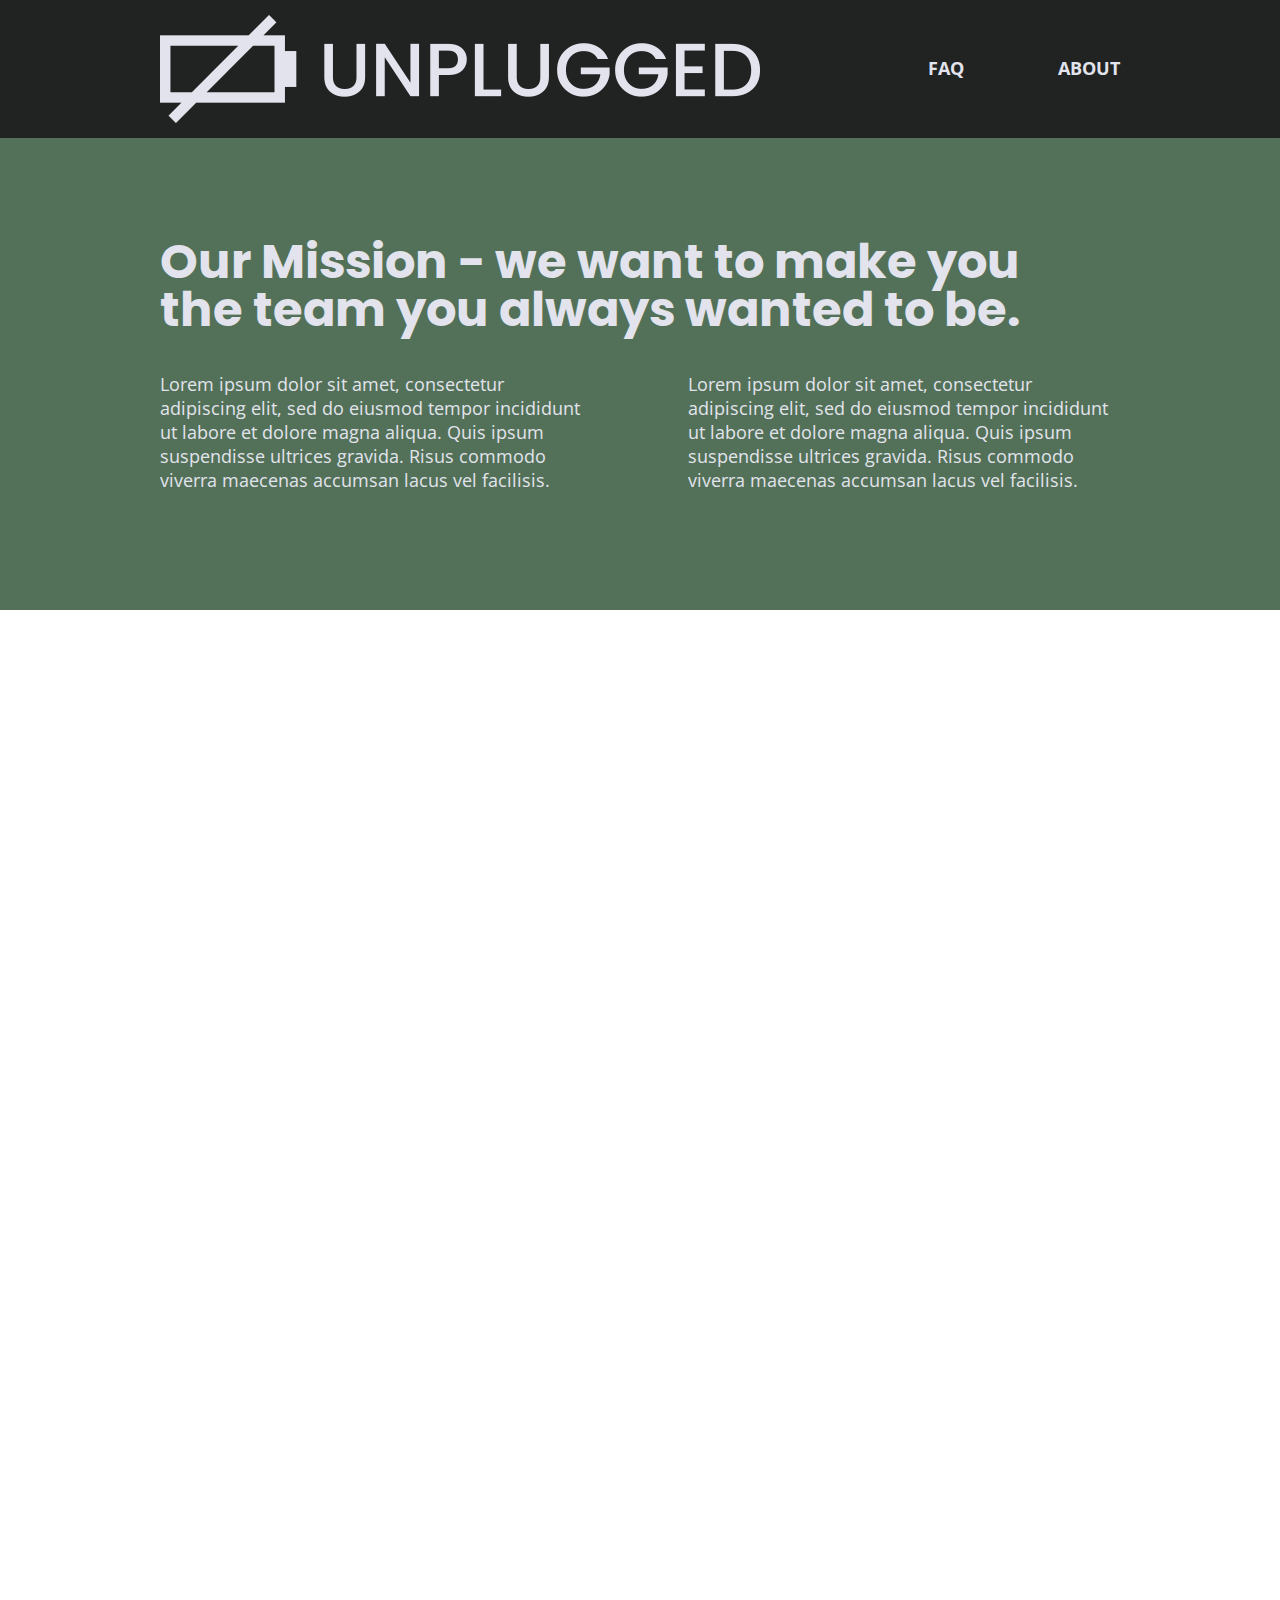
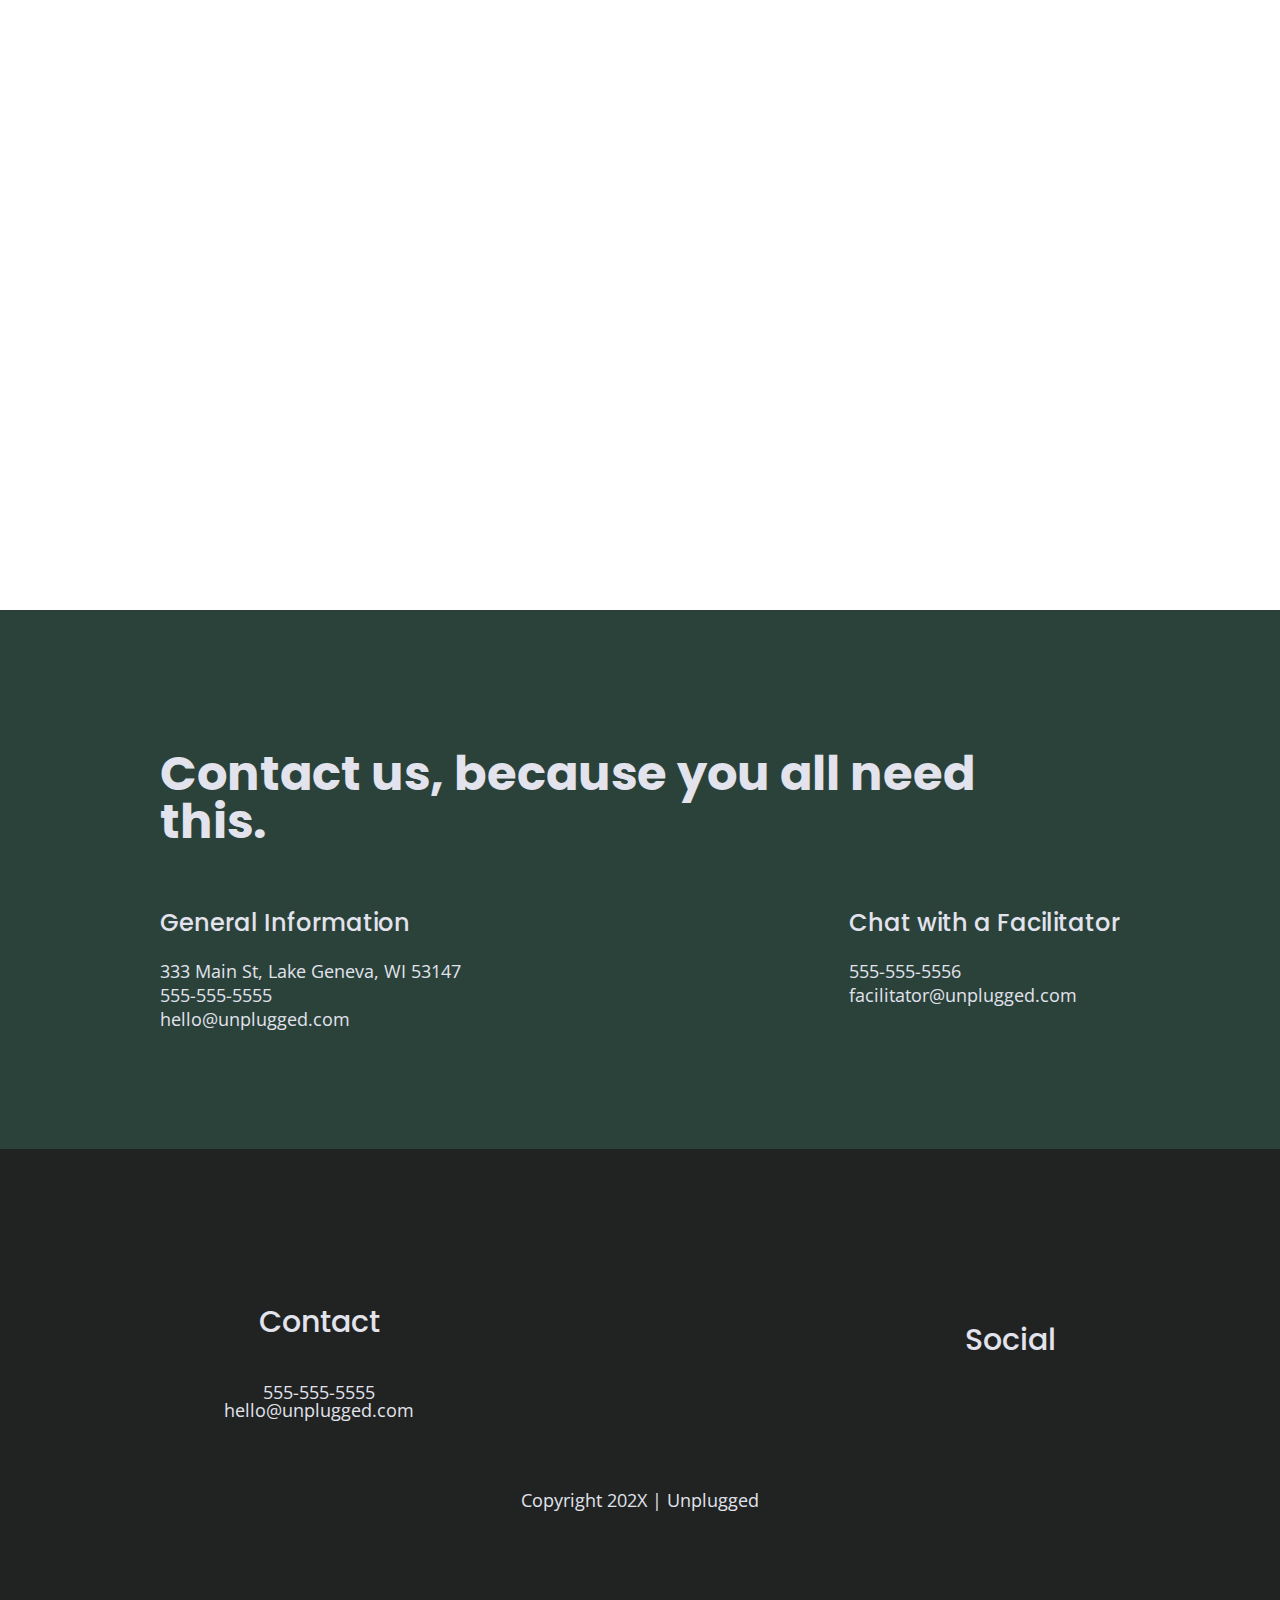
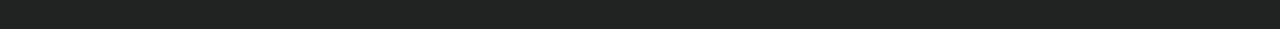
==== about/index.html @ 6dd74df3 "added iframe map to the About page" ====
<!doctype html>
<html class="no-js" lang="">

<head>
  <meta charset="utf-8">
  <title></title>
  <meta name="description" content="">
  <meta name="viewport" content="width=device-width, initial-scale=1">

  <meta property="og:title" content="">
  <meta property="og:type" content="">
  <meta property="og:url" content="">
  <meta property="og:image" content="">

  <link rel="manifest" href="../site.webmanifest">
  <link rel="apple-touch-icon" href="../icon.png">
  <!-- Place favicon.ico in the root directory -->

  <link rel="stylesheet" href="../css/normalize.css">
  <link rel="stylesheet" href="../css/main.css">
  <!-- Google Fonts -->
  <link href="https://fonts.googleapis.com/css?family=Open+Sans:400,700|Poppins:500,700" rel="stylesheet">


  <meta name="theme-color" content="#fafafa">
</head>

<body>
  <header>
    <div class="content-wrapper">
      <a href="#">
        <img src="../img/unpluggedlogo.png" alt="unplugged logo">
      </a>
      <div class="header-divider"></div>
      <nav>
        <ul>
          <li><a href="..faq/index.html">FAQ</a></li>
          <li><a href="index.html">About</a></li>
        </ul>
      </nav>

    </div>
  </header>

  <main>
    <section class="mission">
      <div class="content-wrapper">
        <h2>
          Our Mission - we want to make you the team you always wanted to be.
        </h2>
        <div class="mission-content">
          <p>Lorem ipsum dolor sit amet, consectetur adipiscing elit, sed do eiusmod tempor incididunt ut labore et
            dolore magna aliqua. Quis ipsum suspendisse ultrices gravida. Risus commodo viverra maecenas accumsan lacus
            vel facilisis.</p>
          <p>Lorem ipsum dolor sit amet, consectetur adipiscing elit, sed do eiusmod tempor incididunt ut labore et
            dolore magna aliqua. Quis ipsum suspendisse ultrices gravida. Risus commodo viverra maecenas accumsan lacus
            vel facilisis.</p>
        </div>
      </div> <!--  mission content wrapper ends  -->
    </section>

    <section class="map">
      <figure>
          <iframe
            src="https://www.google.com/maps/embed?pb=!1m18!1m12!1m3!1d3011.9842656858787!2d-75.22884952303282!3d40.98182537135436!2m3!1f0!2f0!3f0!3m2!1i1024!2i768!4f13.1!3m3!1m2!1s0x89c489eaecd1a0fb%3A0x64bff1895f90bd4f!2s1973%20W%20Main%20St%2C%20Stroudsburg%2C%20PA%2018360!5e0!3m2!1sen!2sus!4v1708105807673!5m2!1sen!2sus"
            width="600" height="450" style="border:0;" allowfullscreen="" loading="lazy"
            referrerpolicy="no-referrer-when-downgrade"></iframe>
      </figure>
    </section>

    <section class="contact-section">
      <div class="content-wrapper">
        <h2>Contact us, because you all need this.</h2>
        <div class="contact-content">
          <div class="general-content">
            <h4>General Information</h4>
            <address>
              <p>
                333 Main St, Lake Geneva, WI 53147<br>
                555-555-5555<br>
                hello@unplugged.com
              </p>
            </address>
          </div>
          <div class="facilitator-content">
            <h4>Chat with a Facilitator</h4>
            <address>
              <p>
                555-555-5556<br>
                facilitator@unplugged.com
              </p>
            </address>
          </div>
        </div>
      </div>
    </section>
  </main>

  <footer>
    <div class="content-wrapper">
      <div class="footer-content">
        <div class="contact">
          <h4>Contact</h4>
          <address>
            <p>555-555-5555<br>
              hello@unplugged.com</p>
          </address>
        </div>
        <div class="social">
          <h4>Social</h4>
          <div class="social-icons">
            <p>
              <a href="https://www.facebook.com/yoursite" target="_blank" rel="noopener"></a>
            </p>
            <!--other social links here-->
            <p>
              <a href="https://www.twitter.com/yoursite" target="_blank" rel="noopener"></a>
            </p>
            <p>
              <a href="https://www.instagram.com/yoursite" target="_blank" rel="noopener"></a>
            </p>
          </div>
        </div>
      </div> <!--footer content ends-->
      <div class="copyright">
        <p>Copyright 202X | Unplugged</p>
      </div>
    </div> <!--footer content-wrapper ends-->
  </footer>
  <!-- Add your site or application content here -->

  <script src="../js/vendor/modernizr-3.11.2.min.js"></script>
  <script src="../js/plugins.js"></script>
  <script src="../js/main.js"></script>

  <!-- Google Analytics: change UA-XXXXX-Y to be your site's ID. -->
  <script>
    window.ga = function () { ga.q.push(arguments) }; ga.q = []; ga.l = +new Date;
    ga('create', 'UA-XXXXX-Y', 'auto'); ga('set', 'anonymizeIp', true); ga('set', 'transport', 'beacon'); ga('send', 'pageview')
  </script>
  <script src="../https://www.google-analytics.com/analytics.js" async></script>
</body>

</html>
---- css/main.css ----
/*! HTML5 Boilerplate v8.0.0 | MIT License | https://html5boilerplate.com/ */

/* main.css 2.1.0 | MIT License | https://github.com/h5bp/main.css#readme */
/*
 * What follows is the result of much research on cross-browser styling.
 * Credit left inline and big thanks to Nicolas Gallagher, Jonathan Neal,
 * Kroc Camen, and the H5BP dev community and team.
 */

/* ==========================================================================
   Base styles: opinionated defaults
   ========================================================================== */

html {
  color: #222;
  font-size: 1em;
  line-height: 1.4;
}

/*
 * Remove text-shadow in selection highlight:
 * https://twitter.com/miketaylr/status/12228805301
 *
 * Vendor-prefixed and regular ::selection selectors cannot be combined:
 * https://stackoverflow.com/a/16982510/7133471
 *
 * Customize the background color to match your design.
 */

::-moz-selection {
  background: #b3d4fc;
  text-shadow: none;
}

::selection {
  background: #b3d4fc;
  text-shadow: none;
}

/*
 * A better looking default horizontal rule
 */

hr {
  display: block;
  height: 1px;
  border: 0;
  border-top: 1px solid #ccc;
  margin: 1em 0;
  padding: 0;
}

/*
 * Remove the gap between audio, canvas, iframes,
 * images, videos and the bottom of their containers:
 * https://github.com/h5bp/html5-boilerplate/issues/440
 */

audio,
canvas,
iframe,
img,
svg,
video {
  vertical-align: middle;
}

/*
 * Remove default fieldset styles.
 */

fieldset {
  border: 0;
  margin: 0;
  padding: 0;
}

/*
 * Allow only vertical resizing of textareas.
 */

textarea {
  resize: vertical;
}

/* ==========================================================================
   Author's custom styles
   ========================================================================== */

/*----------------Base Header - Footer Styles ----------------*/

/* General Styles */

html {
  font-size: 1rem;
}

body {
  font-family: 'Open Sans', sans-serif;
  font-size: 1em;
  text-align: left;
  color: #e2e3ed;
}

ul,
ol {
  list-style-type: none;
  margin: 0;
  padding: 0;
}

a {
  color: #e2e3ed;
  text-decoration: none;
}

h2 {
  font-family: 'Poppins', sans-serif;
  font-size: 1.875em;
}

h3,
h4 {
  font-family: 'Poppins', sans-serif;
  font-size: 1.125em;
  font-weight: 500;
  margin: 20px 0;
}

p {
  font-size: 0.875em;
  line-height: 1.125em;
}

img {
  width: 100%;
}

figure {
  margin: 0;
}

address {
  font-style: normal;
}

.content-wrapper {
  width: 90%;
  padding: 50px 0;
}

/* Header styles*/

header {
  display: flex;
  justify-content: center;
  padding: 15px 0;
  background-color: #202322;
}

header .content-wrapper {
  display: flex;
  justify-content: center;
  align-items: center;
  flex-flow: row wrap;
  margin: 0;
  padding: 0;
}

header figure{
  width: 60%;
}

.header-divider {
  width: 100%;
  height: 1px;
  margin: 10px 0 20px 0;
  background-color: #3a3a3a;
}

header nav {
  width: 60%;
  font-size: 1.125em;
  font-weight: bold;
  text-transform: uppercase;
}

header nav ul {
  display: flex;
  justify-content: space-around;
  width: 100%;
}

footer {
  display: flex;
  flex-direction: column;
  align-items: center;
  text-align: center;
  background-color: #202322;
}

footer .content-wrapper {
  width: 55%;
}

.footer-content {
  padding: 50px 0;
}

footer p {
  margin: 0;
}

footer .contact {
  margin-bottom: 50px;
}

/*
footer .contact h4 {
  padding: 20px 0;
}
*/
footer .social {
  padding: 20px 0;
}

footer .social-icons {
  display: flex;
  justify-content: space-around;
  align-items: center;
  background-color: #527158;
  /*  padding-bottom: 50px;*/
}

footer .social-icons p {
  display: flex;
  justify-content: center;
  align-items: center;
  font-size: 1.3125em
}

footer .copyright {
  margin: 20px 0;
}

/*------------ Mobile Styles - Homepage ----------*/

/* Hero Area */

.hero-area {
  display: flex;
  justify-content: center;
  background: url('../img/unplugged-retreat.jpg') center no-repeat #333;
  background-size: cover;
}

.hero-area h1 {
  font-size: 2.25em;
  line-height: 43px;
  font-weight: 500;
}

/* Aside*/

aside {
  display: flex;
  justify-content: center;
  background-color: #527158;
}

aside .form {
  margin-top: 30px;
}

input[type=text] {
  box-sizing: border-box;
  width: 100%;
  color: #2a423a;
  font-style: italic;
  padding: 1em;
  font-size: 1.125em;
  font-weight: 500;
}

input[type=button] {
  width: 100%;
  padding: 20px 0;
  margin-top: 20px;
  background-color: #2a423a;
  font-family: 'Poppins', Helvetica, Arial, sans-serif;
  font-weight: 500;
  font-size: 1.125em;
  color: #e2e3ed;
  border: none;
  text-align: center;
  text-transform: uppercase;
}

/*
.form-description p {
  padding-bottom: 30px;
}
*/
/* Features */

.features {
  display: flex;
  justify-content: center;
  background: url('../img/unplugged-retreat-features.jpg') center no-repeat #333;
  background-size: cover;
}

.features h2 {
  margin-bottom: 60px;
}

.features .features-items {
  display: flex;
  justify-content: center;
  align-items: flex-start;
  flex-flow: row wrap;
}

.features p {
  margin: 0;
}

.features article {
  width: 63%;
  margin: 30px 0;
}

.features article .fontawesome-icon {
  /*padding-bottom: 40px;*/
  font-size: 3.75em;
}

/* Reviews */

.reviews {
  display: flex;
  justify-content: center;
  background-color: #2a423a;
}

.reviews h2 {
  margin-bottom: 40px;
  line-height: 30px;
  width: 78%;
}

.reviews h3 {
  width: 55%;
  padding: 20px 0;
}

/*-------------------About Page ---------------------------------------------*/
.mission {
  display: flex;
  justify-content: center;
  background-color: #527158;
}

.contact-section {
  display: flex;
  justify-content: center;
  background-color: #2a423a;
}

.contact-content {
  margin: 0;
}


/*-----------FAQ Page -----------------------------------------*/
.faq {
  display: flex;
  justify-content: center;
  background-color: #527158;
}

.faq .content-wrapper {
  display: flex;
  justify-content: center;
  align-items: flex-start;
  flex-flow: row wrap;
  padding: 50px 0 0 0;
}

.faq h2 {
  margin-bottom: 40px;
  line-height: 30px;
}

.faq-content {
  margin-bottom: 50px;
}

.faq-content h4 {
  line-height: 24px;
}


/* ==========================================================================
   Helper classes
   ========================================================================== */

/*
 * Hide visually and from screen readers
 */

.hidden,
[hidden] {
  display: none !important;
}

/*
 * Hide only visually, but have it available for screen readers:
 * https://snook.ca/archives/html_and_css/hiding-content-for-accessibility
 *
 * 1. For long content, line feeds are not interpreted as spaces and small width
 *    causes content to wrap 1 word per line:
 *    https://medium.com/@jessebeach/beware-smushed-off-screen-accessible-text-5952a4c2cbfe
 */

.sr-only {
  border: 0;
  clip: rect(0, 0, 0, 0);
  height: 1px;
  margin: -1px;
  overflow: hidden;
  padding: 0;
  position: absolute;
  white-space: nowrap;
  width: 1px;
  /* 1 */
}

/*
 * Extends the .sr-only class to allow the element
 * to be focusable when navigated to via the keyboard:
 * https://www.drupal.org/node/897638
 */

.sr-only.focusable:active,
.sr-only.focusable:focus {
  clip: auto;
  height: auto;
  margin: 0;
  overflow: visible;
  position: static;
  white-space: inherit;
  width: auto;
}

/*
 * Hide visually and from screen readers, but maintain layout
 */

.invisible {
  visibility: hidden;
}

/*
 * Clearfix: contain floats
 *
 * For modern browsers
 * 1. The space content is one way to avoid an Opera bug when the
 *    `contenteditable` attribute is included anywhere else in the document.
 *    Otherwise it causes space to appear at the top and bottom of elements
 *    that receive the `clearfix` class.
 * 2. The use of `table` rather than `block` is only necessary if using
 *    `:before` to contain the top-margins of child elements.
 */

.clearfix::before,
.clearfix::after {
  content: " ";
  display: table;
}

.clearfix::after {
  clear: both;
}

/* ==========================================================================
   EXAMPLE Media Queries for Responsive Design.
   These examples override the primary ('mobile first') styles.
   Modify as content requires.
   ========================================================================== */

@media only screen and (min-width: 768px) {
  /* Tablets style here */

  .content-wrapper {
    max-width: 640px;
    padding: 100px 0;
  }

  h2 {
    font-size: 2.25em;
    line-height: 48px;
  }

  h3 {
    font-size: 1.5em;
    line-height: 30px;
  }

  /* Header*/

  header {
    padding: 33px;
  }

  header .content-wrapper {
    width: 100%;
    justify-content: space-between;
  }

  .header-divider {
    display: none;
  }

  header figure {
    width: 30%;
  }

  header nav {
    width: 20%;
  }

  header nav ul {
    justify-content: space-between;

  }

  /* Hero-area */

  .hero-area {
    min-height: 600px;
  }
  .hero-area h1 {
    /*width: 82%;*/
    font-size: 3em;
    line-height: 48px;
  }

  /* Aside*/

  aside .content-wrapper {
    display: flex;
    justify-content: space-between;
    align-items: flex-start;
    padding: 50px 0;
  }

  aside .content-wrapper .form-description {
    width: 40%;
    margin: 0;
  }

  aside .content-wrapper .form {
    width: 40%;
    margin: 0;
  }

  /* Features */
.features h2 {
  padding-bottom: 20px;
}
  .features article {
    display: flex;
    align-items: center;
    flex-flow: column wrap;
    flex-basis: 50%;
  }

  .features .features-item-description {
    width: 50%;
  }

  /* Reviews */
 
  .reviews article {
    display: flex;
    justify-content: space-between;
  }

  .reviews h2 {
    width: 85%;
  }

  .reviews article div,
  .reviews article figure {
    width: 49%;
  }

  .reviews h3 {
    width: 75%;
    margin: 0;
  }
  /* Footer */

  footer .content-wrapper {
    width: 65%;
  }

  footer .footer-content {
    display: flex;
    justify-content: space-between;
    align-items: center;
flex-direction: row;
  }

  footer .contact {
    margin-bottom: 0;
  }

  footer h4 {
    margin: 0 0 40px 0;
    font-size: 1.5em;
  }

  footer p {
    line-height: 18px;
  }

  footer .copyright {
    width: 100%;
  }

  /*==============FAQ page ===========*/

  .faq .content-wrapper {
    justify-content: space-between;
  }

  .faq-content {
    flex-basis: 45%;
  }

  .faq h2 {
    width: 100%;
  }

  .faq h4,
  .faq p {
    font-size: 0.875em;
    line-height: 15.75px;
  }

  /*============About Page===========*/

  .mission h2 {
    margin: 0;
  }

  .mission-content {
    display: flex;
    justify-content: space-between;
    align-items: flex-start;
    padding-top: 20px;
  }

  .mission-content p {
    width: 45%;
  }

  .map {
    position: relative;
    padding-bottom: 125%;
    height: 0;
    overflow: hidden;
    width: 100%;
  }

  .map iframe {
    position: absolute;
    top: 0;
    left: 0;
    width: 100%;
    height: 100%;
  }
  .contact-section .content-wrapper h2 {
    width: 80%;
  }

  .contact-content {
    display: flex;
    justify-content: space-between;
    align-items: flex-start;
  }

  .contact-content h4 {
    font-size: 1.5em;
  }

  /*
  .general-content {
    width: 40%;
  }

  .facilitator-content {
    width: 40%;
  }

*/



}

@media only screen and (min-width: 1200px) {

  /* Desktop styles */
  .content-wrapper {
    max-width: 960px;
  }

  h2 {
    font-size: 2.25em;
  }

  h3,
  h4 {
    font-size: 1.875em;
  }

  p {
    font-size: 1.125em;
    line-height: 24px;
  }

  /* Header*/
  header {
    padding: 15px;
  }

  /*Hero-area*/
  .hero-area h1 {
    width: 80%;
    font-size: 3.75em;
  }

  /*Aside*/
  aside .content-wrapper {
    justify-content: space-around;
  }

  aside .content-wrapper .form,
  aside .content-wrapper.form-description {
    width: 30%;
  }

  /*Features*/

  .features h2 {
    width: 90%;
  }

  .features article {
    flex-basis: 33%;
  }

  /* Reviews */

  .reviews article div {
    width: 42%;
  }

  .reviews h2 {
    margin-bottom: 50px;
  }

  footer h4 {
    font-size: 1.875em;
  }

  /* =========== About Page ===========*/
  .mission h2,
  .contact-section .content-wrapper h2 {
    width: 95%;
    font-size: 3em;
  }

  .contact-content {
    font-size: 1.875;
  }


  /* =========== FAQ Page ===========*/
  .faq h2 {
    width: 100%;
    font-size: 3em;
  }

  .faq h4,
  .faq p {
    font-size: 1.125em;
    line-height: 18px;
  }
}

/* ==========================================================================
   Print styles.
   Inlined to avoid the additional HTTP request:
   https://www.phpied.com/delay-loading-your-print-css/
   ========================================================================== */

@media print {

  *,
  *::before,
  *::after {
    background: #fff !important;
    color: #000 !important;
    /* Black prints faster */
    box-shadow: none !important;
    text-shadow: none !important;
  }

  a,
  a:visited {
    text-decoration: underline;
  }

  a[href]::after {
    content: " (" attr(href) ")";
  }

  abbr[title]::after {
    content: " (" attr(title) ")";
  }

  /*
   * Don't show links that are fragment identifiers,
   * or use the `javascript:` pseudo protocol
   */
  a[href^="#"]::after,
  a[href^="javascript:"]::after {
    content: "";
  }

  pre {
    white-space: pre-wrap !important;
  }

  pre,
  blockquote {
    border: 1px solid #999;
    page-break-inside: avoid;
  }

  /*
   * Printing Tables:
   * https://web.archive.org/web/20180815150934/http://css-discuss.incutio.com/wiki/Printing_Tables
   */
  thead {
    display: table-header-group;
  }

  tr,
  img {
    page-break-inside: avoid;
  }

  p,
  h2,
  h3 {
    orphans: 3;
    widows: 3;
  }

  h2,
  h3 {
    page-break-after: avoid;
  }
}
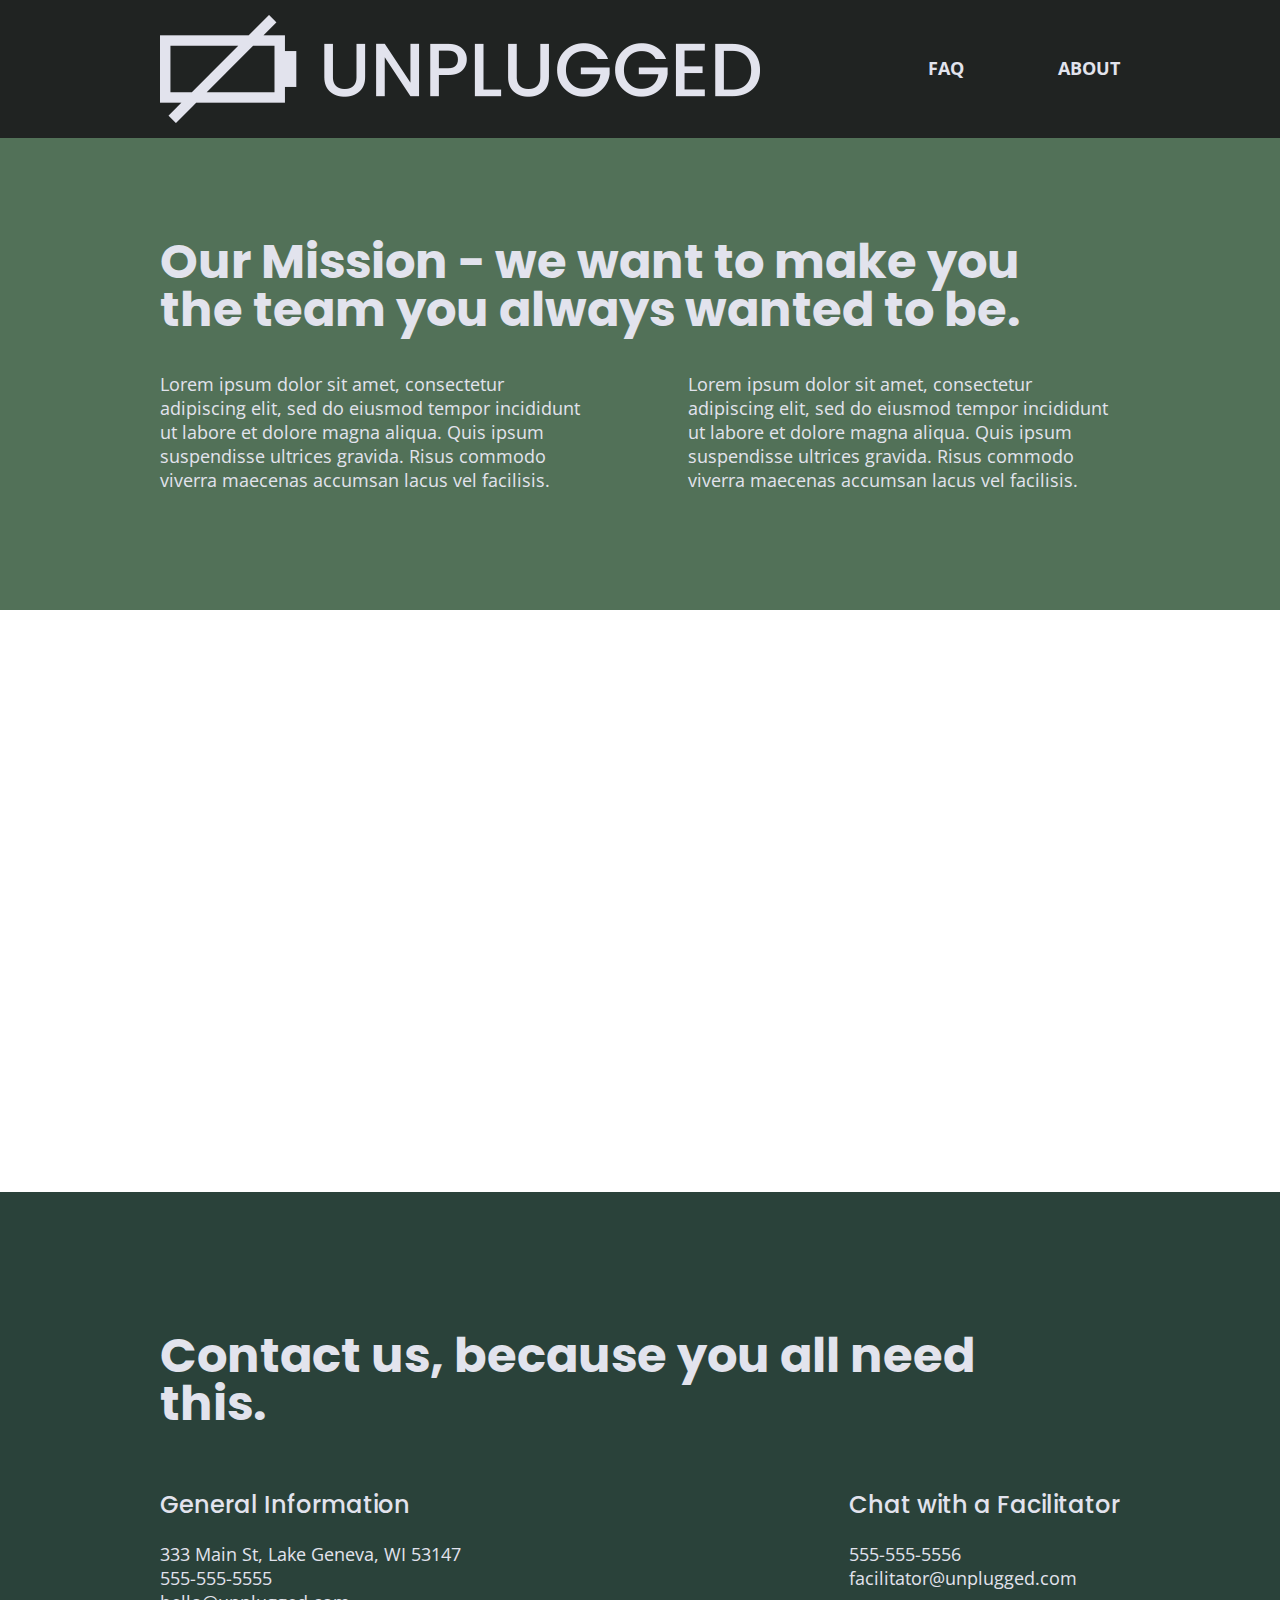
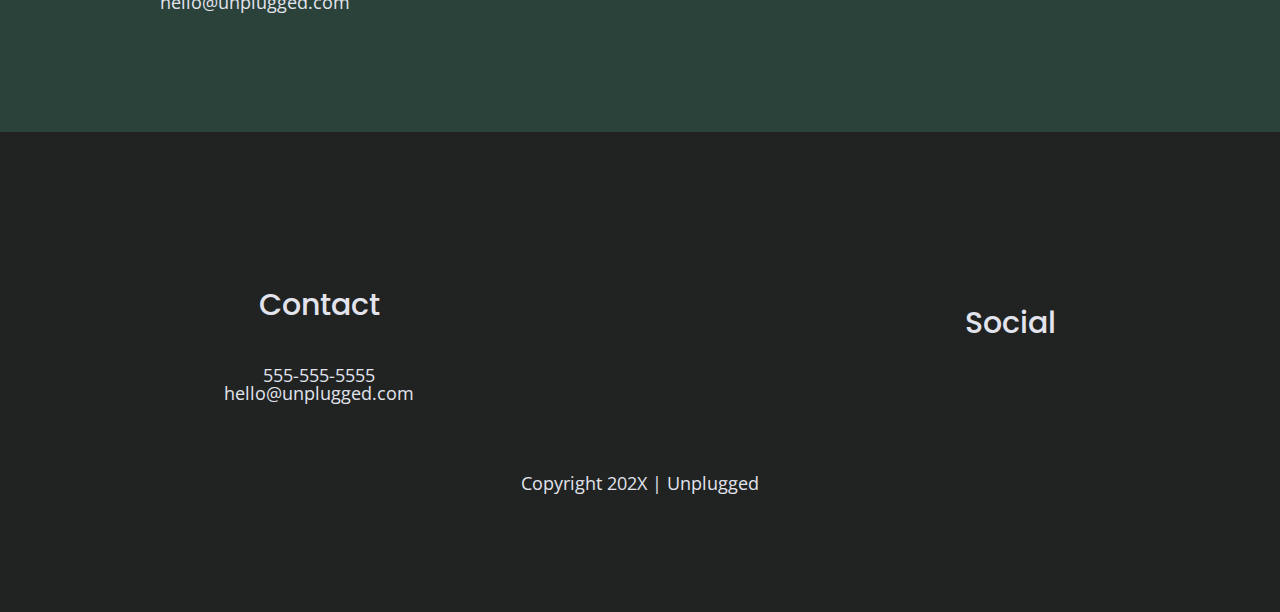
==== commit 0360f4f0: "responsified the map on the about page" ====
--- a/about/index.html
+++ b/about/index.html
@@ -61,10 +61,10 @@
 
     <section class="map">
       <figure>
-          <iframe
-            src="https://www.google.com/maps/embed?pb=!1m18!1m12!1m3!1d3011.9842656858787!2d-75.22884952303282!3d40.98182537135436!2m3!1f0!2f0!3f0!3m2!1i1024!2i768!4f13.1!3m3!1m2!1s0x89c489eaecd1a0fb%3A0x64bff1895f90bd4f!2s1973%20W%20Main%20St%2C%20Stroudsburg%2C%20PA%2018360!5e0!3m2!1sen!2sus!4v1708105807673!5m2!1sen!2sus"
-            width="600" height="450" style="border:0;" allowfullscreen="" loading="lazy"
-            referrerpolicy="no-referrer-when-downgrade"></iframe>
+        <iframe
+          src="https://www.google.com/maps/embed?pb=!1m18!1m12!1m3!1d3011.9842656858787!2d-75.22884952303282!3d40.98182537135436!2m3!1f0!2f0!3f0!3m2!1i1024!2i768!4f13.1!3m3!1m2!1s0x89c489eaecd1a0fb%3A0x64bff1895f90bd4f!2s1973%20W%20Main%20St%2C%20Stroudsburg%2C%20PA%2018360!5e0!3m2!1sen!2sus!4v1708105807673!5m2!1sen!2sus"
+          width="600" height="450" style="border:0;" allowfullscreen="" loading="lazy"
+          referrerpolicy="no-referrer-when-downgrade"></iframe>
       </figure>
     </section>
 
--- a/css/main.css
+++ b/css/main.css
@@ -167,7 +167,7 @@
   padding: 0;
 }
 
-header figure{
+header figure {
   width: 60%;
 }
 
@@ -361,6 +361,22 @@
   background-color: #527158;
 }
 
+.map figure {
+  position: relative;
+  padding-bottom: 125%;
+  height: 0;
+  overflow: hidden;
+  width: 100%;
+}
+
+.map iframe {
+  position: absolute;
+  top: 0;
+  left: 0;
+  width: 100%;
+  height: 100%;
+}
+
 .contact-section {
   display: flex;
   justify-content: center;
@@ -540,6 +556,7 @@
   .hero-area {
     min-height: 600px;
   }
+
   .hero-area h1 {
     /*width: 82%;*/
     font-size: 3em;
@@ -566,9 +583,10 @@
   }
 
   /* Features */
-.features h2 {
-  padding-bottom: 20px;
-}
+  .features h2 {
+    padding-bottom: 20px;
+  }
+
   .features article {
     display: flex;
     align-items: center;
@@ -581,7 +599,7 @@
   }
 
   /* Reviews */
- 
+
   .reviews article {
     display: flex;
     justify-content: space-between;
@@ -600,6 +618,7 @@
     width: 75%;
     margin: 0;
   }
+
   /* Footer */
 
   footer .content-wrapper {
@@ -610,7 +629,7 @@
     display: flex;
     justify-content: space-between;
     align-items: center;
-flex-direction: row;
+    flex-direction: row;
   }
 
   footer .contact {
@@ -667,36 +686,25 @@
     width: 45%;
   }
 
-  .map {
-    position: relative;
-    padding-bottom: 125%;
-    height: 0;
-    overflow: hidden;
-    width: 100%;
-  }
-
-  .map iframe {
-    position: absolute;
-    top: 0;
-    left: 0;
-    width: 100%;
-    height: 100%;
-  }
-  .contact-section .content-wrapper h2 {
-    width: 80%;
-  }
-
-  .contact-content {
-    display: flex;
-    justify-content: space-between;
-    align-items: flex-start;
-  }
-
-  .contact-content h4 {
-    font-size: 1.5em;
-  }
-
-  /*
+  .map figure {
+    padding-bottom: 45.5%;
+  }
+
+.contact-section .content-wrapper h2 {
+  width: 80%;
+}
+
+.contact-content {
+  display: flex;
+  justify-content: space-between;
+  align-items: flex-start;
+}
+
+.contact-content h4 {
+  font-size: 1.5em;
+}
+
+/*
   .general-content {
     width: 40%;
   }
@@ -706,9 +714,6 @@
   }
 
 */
-
-
-
 }
 
 @media only screen and (min-width: 1200px) {
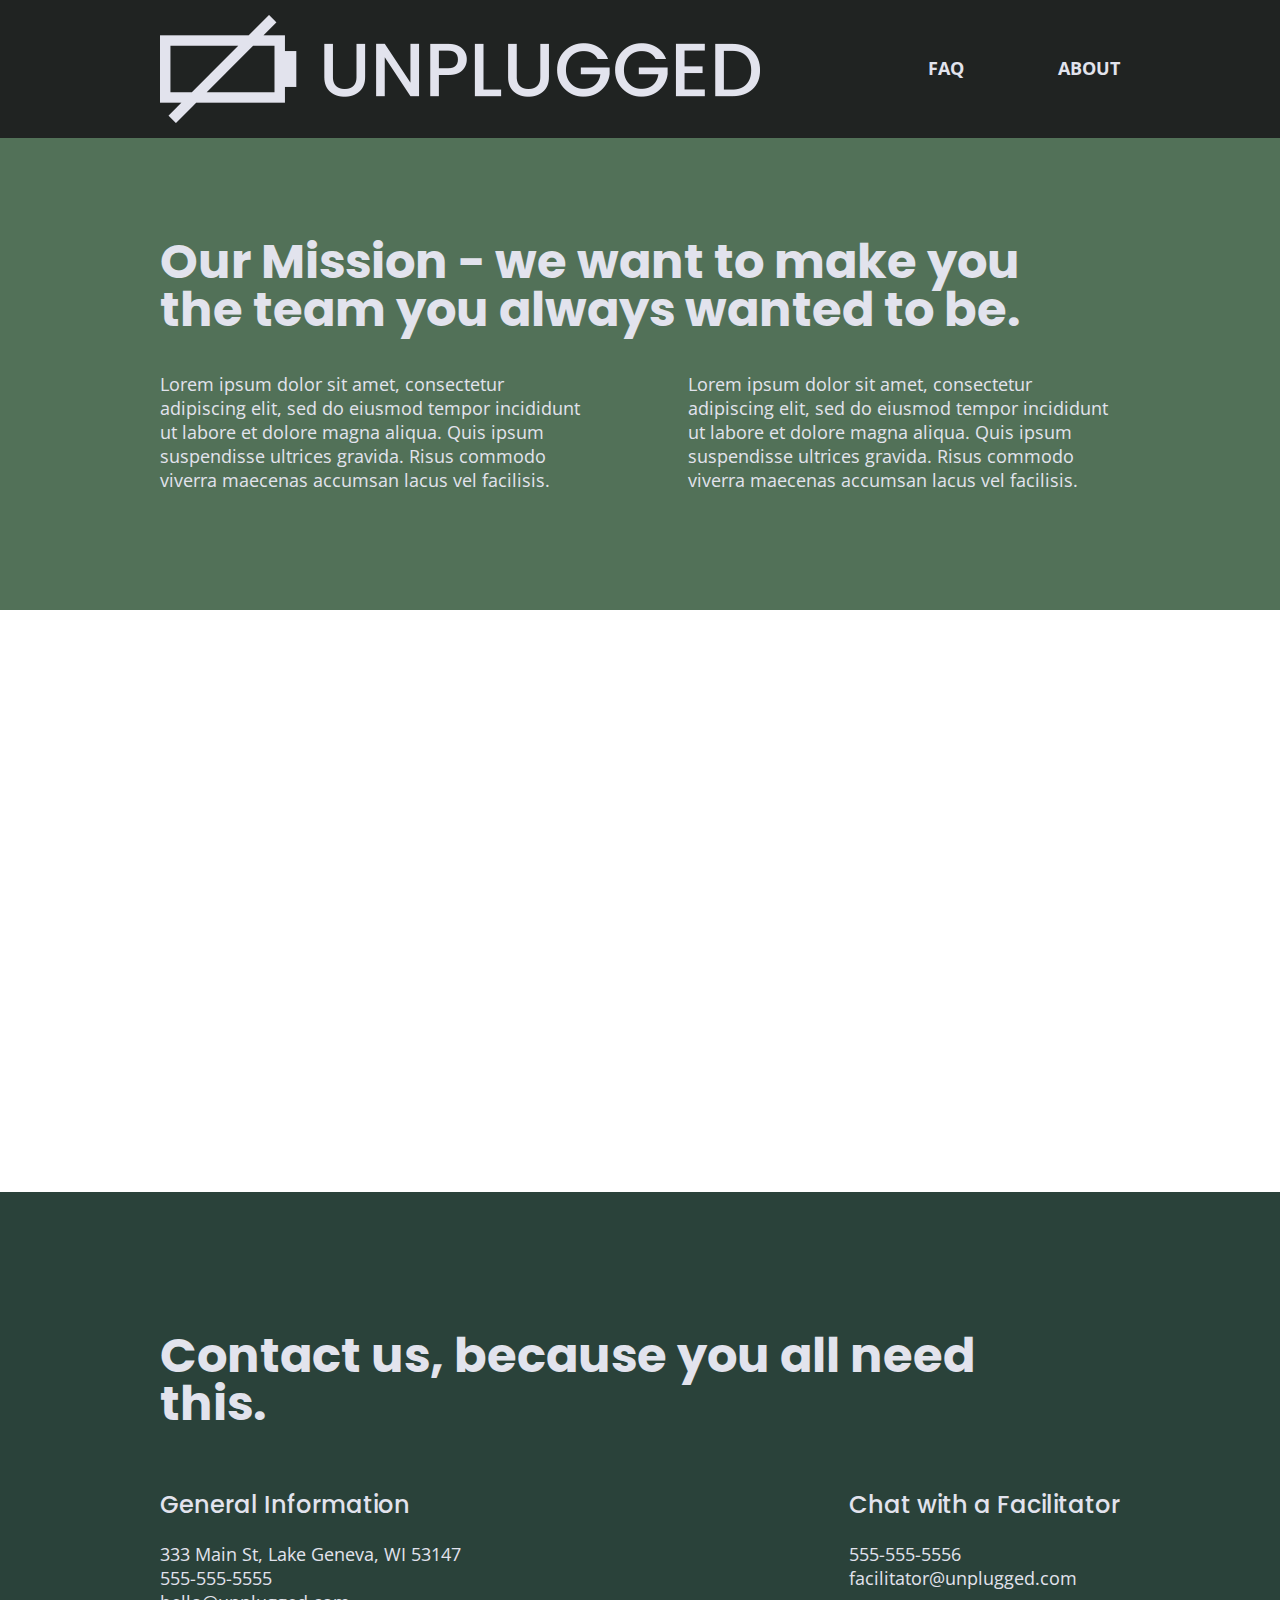
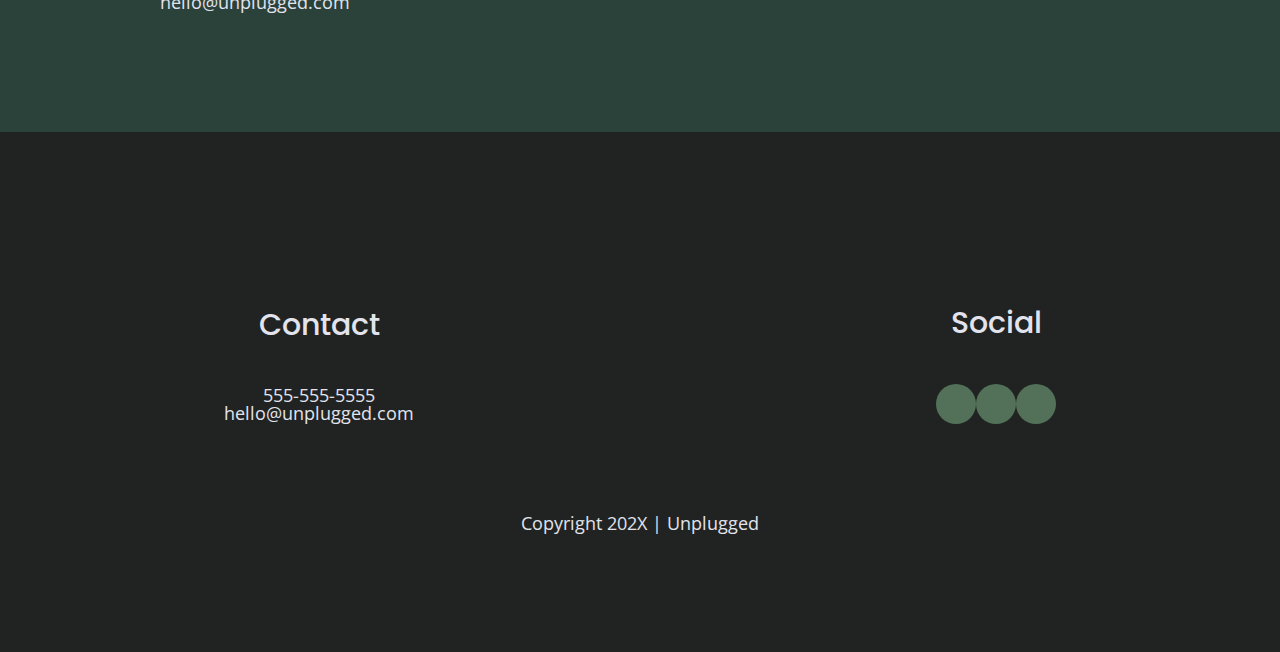
==== commit af40815d: "adding icons" ====
--- a/about/index.html
+++ b/about/index.html
@@ -18,10 +18,13 @@
 
   <link rel="stylesheet" href="../css/normalize.css">
   <link rel="stylesheet" href="../css/main.css">
-  <!-- Google Fonts -->
+
+  <!-- FontAwesome CDN version 5.5 -->
+  <link rel="stylesheet" href="https://use.fontawesome.com/releases/v5.5.0/css/all.css"
+    integrity="sha384-B4dIYHKNBt8Bc12p+WXckhzcICo0wtJAoU8YZTY5qE0Id1GSseTk6S+L3BlXeVIU" crossorigin="anonymous">
   <link href="https://fonts.googleapis.com/css?family=Open+Sans:400,700|Poppins:500,700" rel="stylesheet">
 
-
+  <!-- Google Fonts -->
   <meta name="theme-color" content="#fafafa">
 </head>
 
@@ -110,14 +113,17 @@
           <h4>Social</h4>
           <div class="social-icons">
             <p>
-              <a href="https://www.facebook.com/yoursite" target="_blank" rel="noopener"></a>
+              <a href="https://www.facebook.com/yoursite" target="_blank" rel="noopener">
+                <i class="fab fa-facebook-f"></i></a>
             </p>
             <!--other social links here-->
             <p>
-              <a href="https://www.twitter.com/yoursite" target="_blank" rel="noopener"></a>
+              <a href="https://www.twitter.com/yoursite" target="_blank" rel="noopener">
+                <i class="fab fa-twitter"></i></a>
             </p>
             <p>
-              <a href="https://www.instagram.com/yoursite" target="_blank" rel="noopener"></a>
+              <a href="https://www.instagram.com/yoursite" target="_blank" rel="noopener">
+                <i class="fab fa-instagram"></i></a>
             </p>
           </div>
         </div>
--- a/css/main.css
+++ b/css/main.css
@@ -215,11 +215,6 @@
   margin-bottom: 50px;
 }
 
-/*
-footer .contact h4 {
-  padding: 20px 0;
-}
-*/
 footer .social {
   padding: 20px 0;
 }
@@ -228,16 +223,23 @@
   display: flex;
   justify-content: space-around;
   align-items: center;
+}
+
+footer .social-icons p {
   background-color: #527158;
-  /*  padding-bottom: 50px;*/
-}
-
-footer .social-icons p {
+  border-radius: 50%;
+  width: 40px;
+  height: 40px;
   display: flex;
   justify-content: center;
   align-items: center;
+}
+
+footer .social-icons p i {
   font-size: 1.3125em
 }
+
+
 
 footer .copyright {
   margin: 20px 0;
@@ -308,6 +310,7 @@
   justify-content: center;
   background: url('../img/unplugged-retreat-features.jpg') center no-repeat #333;
   background-size: cover;
+
 }
 
 .features h2 {
@@ -322,6 +325,7 @@
 }
 
 .features p {
+  text-align: center;
   margin: 0;
 }
 
@@ -330,9 +334,9 @@
   margin: 30px 0;
 }
 
-.features article .fontawesome-icon {
-  /*padding-bottom: 40px;*/
+.features i {
   font-size: 3.75em;
+  margin-bottom: 40px;
 }
 
 /* Reviews */
@@ -690,21 +694,21 @@
     padding-bottom: 45.5%;
   }
 
-.contact-section .content-wrapper h2 {
-  width: 80%;
-}
-
-.contact-content {
-  display: flex;
-  justify-content: space-between;
-  align-items: flex-start;
-}
-
-.contact-content h4 {
-  font-size: 1.5em;
-}
-
-/*
+  .contact-section .content-wrapper h2 {
+    width: 80%;
+  }
+
+  .contact-content {
+    display: flex;
+    justify-content: space-between;
+    align-items: flex-start;
+  }
+
+  .contact-content h4 {
+    font-size: 1.5em;
+  }
+
+  /*
   .general-content {
     width: 40%;
   }
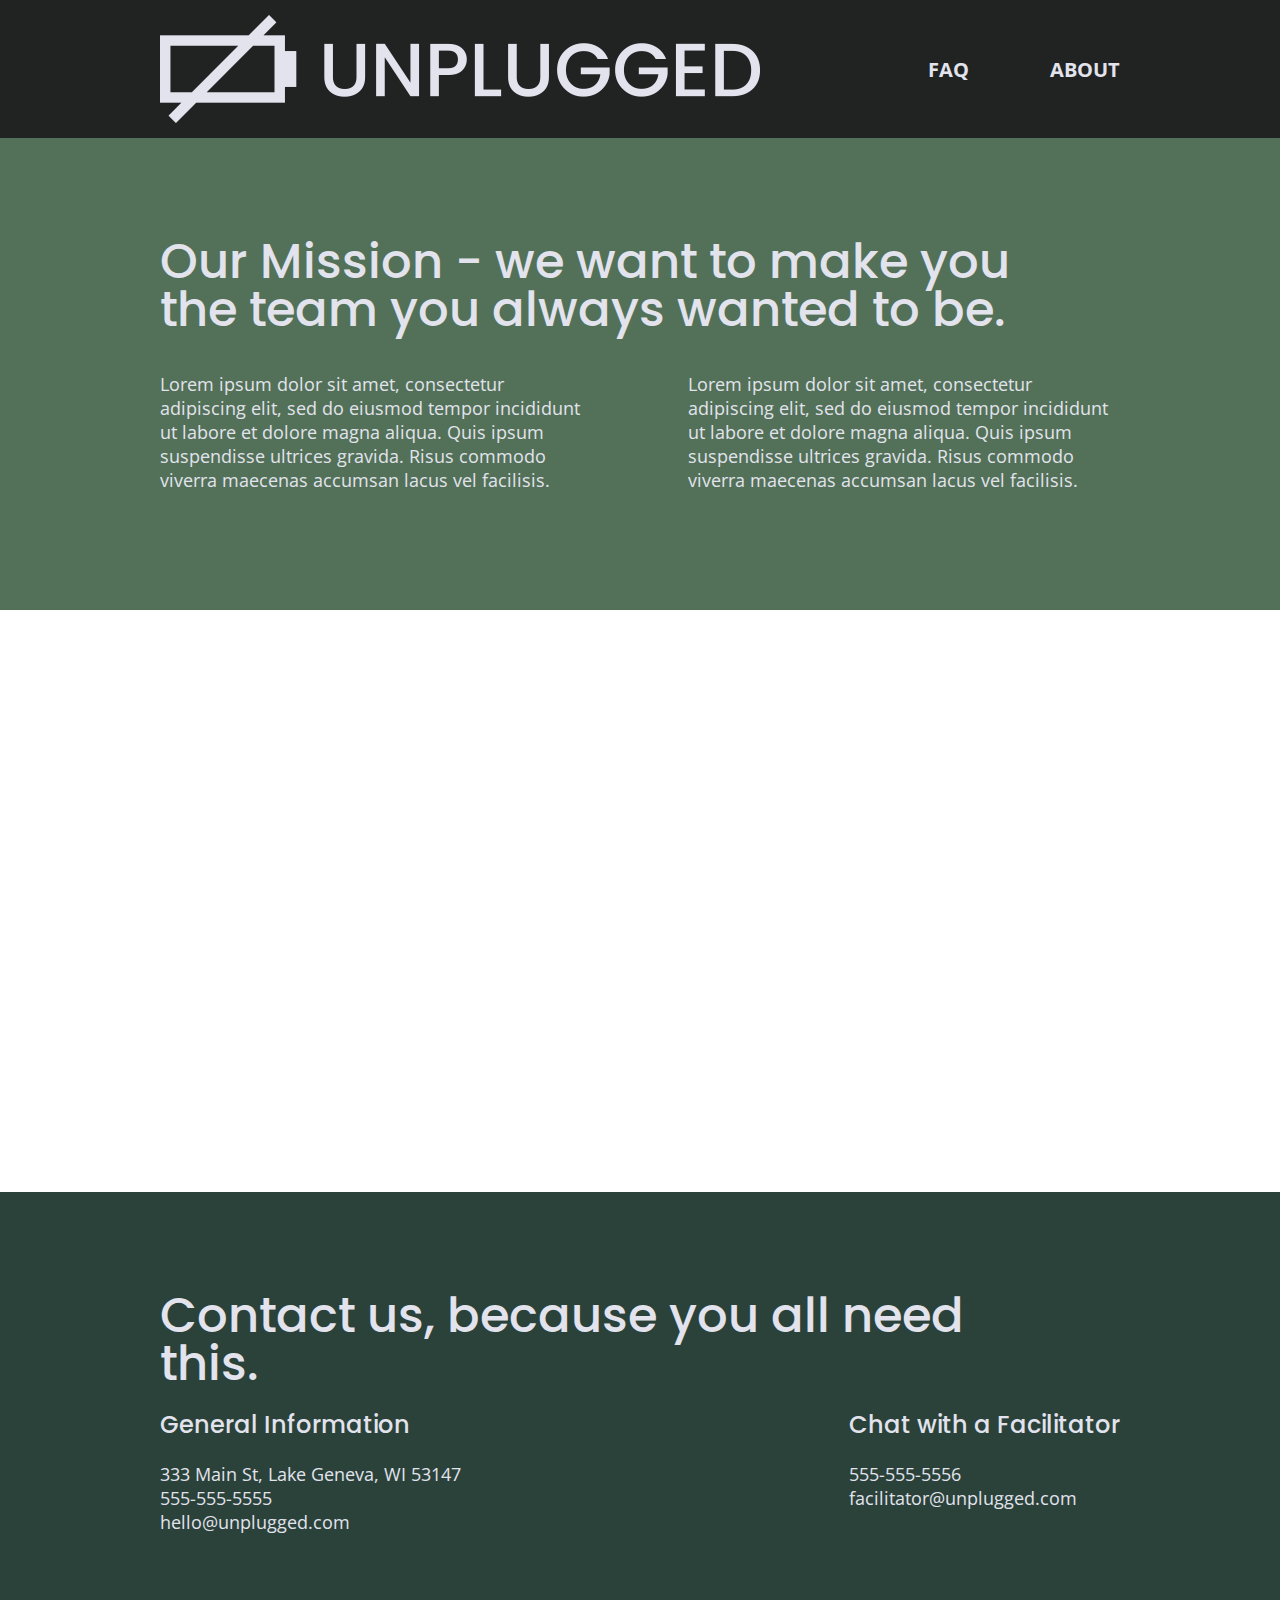
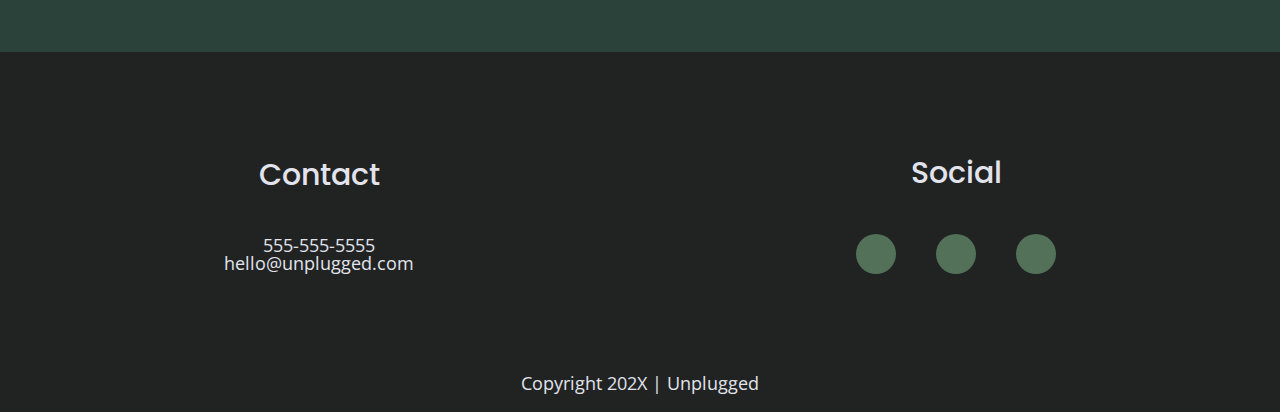
==== commit 1b6008b9: "final edits to padding/margin etc." ====
--- a/about/index.html
+++ b/about/index.html
@@ -37,7 +37,7 @@
       <div class="header-divider"></div>
       <nav>
         <ul>
-          <li><a href="..faq/index.html">FAQ</a></li>
+          <li><a href="../faq/index.html">FAQ</a></li>
           <li><a href="index.html">About</a></li>
         </ul>
       </nav>
--- a/css/main.css
+++ b/css/main.css
@@ -117,6 +117,8 @@
 h2 {
   font-family: 'Poppins', sans-serif;
   font-size: 1.875em;
+  font-weight: 500;
+  margin: 0;
 }
 
 h3,
@@ -181,7 +183,7 @@
 header nav {
   width: 60%;
   font-size: 1.125em;
-  font-weight: bold;
+  font-weight: 700;
   text-transform: uppercase;
 }
 
@@ -190,6 +192,12 @@
   justify-content: space-around;
   width: 100%;
 }
+
+header nav ul li {
+  font-size: 1.125em;
+}
+
+/* Footer Styles */
 
 footer {
   display: flex;
@@ -201,10 +209,11 @@
 
 footer .content-wrapper {
   width: 55%;
+  padding: 0;
 }
 
 .footer-content {
-  padding: 50px 0;
+  margin: 50px 0px;
 }
 
 footer p {
@@ -213,10 +222,6 @@
 
 footer .contact {
   margin-bottom: 50px;
-}
-
-footer .social {
-  padding: 20px 0;
 }
 
 footer .social-icons {
@@ -239,9 +244,7 @@
   font-size: 1.3125em
 }
 
-
-
-footer .copyright {
+footer .copyright p{
   margin: 20px 0;
 }
 
@@ -254,12 +257,14 @@
   justify-content: center;
   background: url('../img/unplugged-retreat.jpg') center no-repeat #333;
   background-size: cover;
+  min-height: 500px;
 }
 
 .hero-area h1 {
   font-size: 2.25em;
   line-height: 43px;
   font-weight: 500;
+  font-family: 'Poppins', Helvetica, Arial, sans-serif;
 }
 
 /* Aside*/
@@ -280,8 +285,8 @@
   color: #2a423a;
   font-style: italic;
   padding: 1em;
-  font-size: 1.125em;
-  font-weight: 500;
+  /*font-size: 1.125em;
+  font-weight: 500;*/
 }
 
 input[type=button] {
@@ -320,7 +325,7 @@
 .features .features-items {
   display: flex;
   justify-content: center;
-  align-items: flex-start;
+  /*align-items: flex-start;*/
   flex-flow: row wrap;
 }
 
@@ -348,14 +353,15 @@
 }
 
 .reviews h2 {
-  margin-bottom: 40px;
+  margin: 0 0 40px 0;
   line-height: 30px;
-  width: 78%;
+ /* width: 78%;*/
 }
 
 .reviews h3 {
   width: 55%;
   padding: 20px 0;
+  margin: 0;
 }
 
 /*-------------------About Page ---------------------------------------------*/
@@ -565,6 +571,7 @@
     /*width: 82%;*/
     font-size: 3em;
     line-height: 48px;
+    margin: 0;
   }
 
   /* Aside*/
@@ -581,7 +588,8 @@
     margin: 0;
   }
 
-  aside .content-wrapper .form {
+  aside .content-wrapper .form
+  aside .content-wrapper .form-description {
     width: 40%;
     margin: 0;
   }
@@ -599,7 +607,11 @@
   }
 
   .features .features-item-description {
-    width: 50%;
+    width: 62%;
+  }
+
+  .features i {
+    margin-bottom: 30px;
   }
 
   /* Reviews */
@@ -618,9 +630,11 @@
     width: 49%;
   }
 
+
   .reviews h3 {
     width: 75%;
     margin: 0;
+    padding: 0;
   }
 
   /* Footer */
@@ -633,7 +647,7 @@
     display: flex;
     justify-content: space-between;
     align-items: center;
-    flex-direction: row;
+    margin: 100px 0px;
   }
 
   footer .contact {
@@ -651,6 +665,11 @@
 
   footer .copyright {
     width: 100%;
+  }
+
+  footer .social-icons {
+    width: 12.5em;
+    justify-content: space-between;
   }
 
   /*==============FAQ page ===========*/
@@ -747,6 +766,12 @@
   }
 
   /*Hero-area*/
+
+
+  /*.hero-area {
+    height: 600px;
+  }*/
+
   .hero-area h1 {
     width: 80%;
     font-size: 3.75em;
@@ -762,6 +787,9 @@
     width: 30%;
   }
 
+  .form-description p {
+font-size: 1.125em;
+  }
   /*Features*/
 
   .features h2 {
@@ -793,7 +821,7 @@
     font-size: 3em;
   }
 
-  .contact-content {
+  .contact-content h4 {
     font-size: 1.875;
   }
 
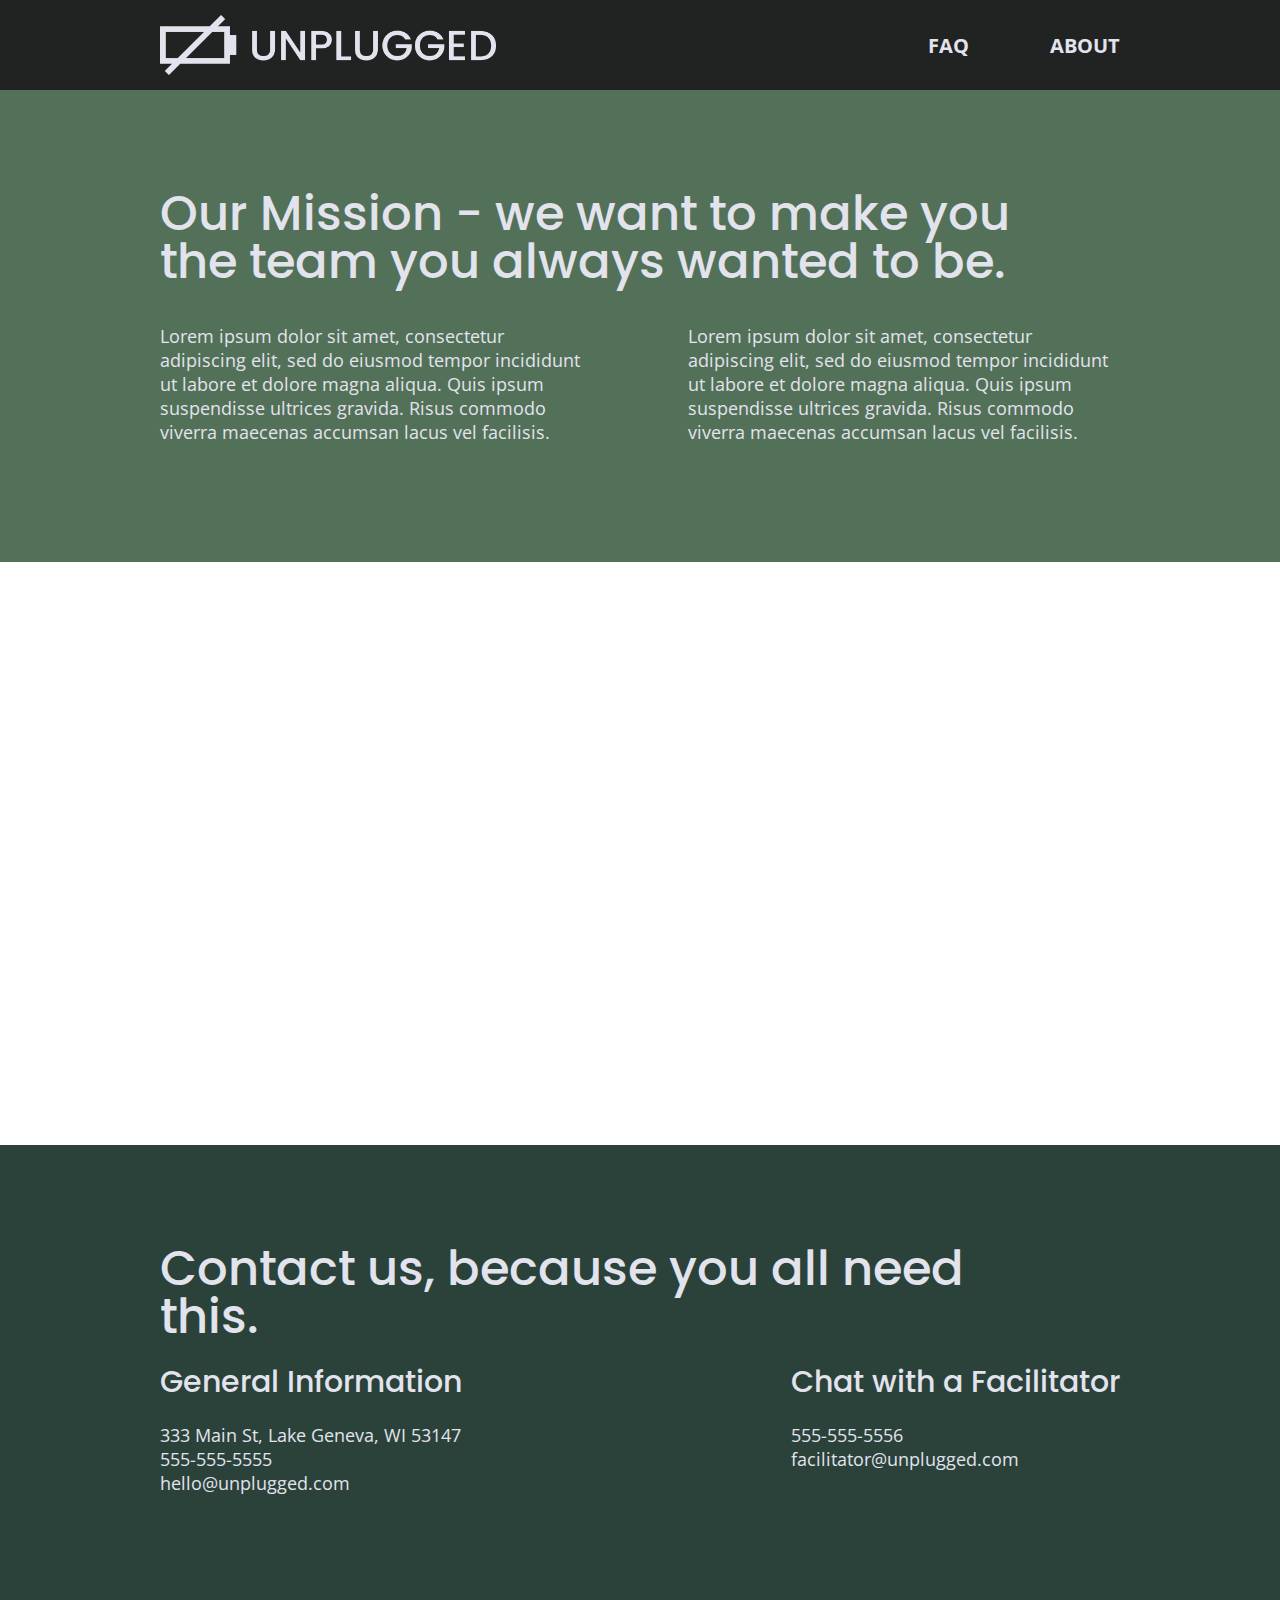
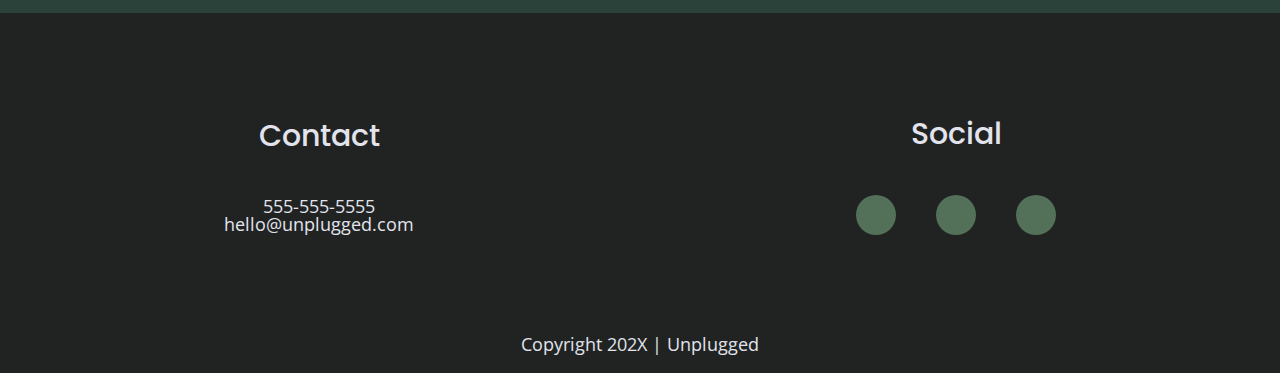
==== commit aad9357a: "features won't show idk why" ====
--- a/about/index.html
+++ b/about/index.html
@@ -1,9 +1,9 @@
 <!doctype html>
-<html class="no-js" lang="">
+<html class="no-js" lang="en">
 
 <head>
   <meta charset="utf-8">
-  <title></title>
+  <title>About | Unplugged Retreat</title>
   <meta name="description" content="">
   <meta name="viewport" content="width=device-width, initial-scale=1">
 
@@ -37,8 +37,8 @@
       <div class="header-divider"></div>
       <nav>
         <ul>
-          <li><a href="../faq/index.html">FAQ</a></li>
-          <li><a href="index.html">About</a></li>
+          <li><a href="/faq/index.html">FAQ</a></li>
+          <li><a href="about/index.html">About</a></li>
         </ul>
       </nav>
 
--- a/css/main.css
+++ b/css/main.css
@@ -131,7 +131,7 @@
 
 p {
   font-size: 0.875em;
-  line-height: 1.125em;
+  line-height: 1.125;
 }
 
 img {
@@ -255,14 +255,15 @@
 .hero-area {
   display: flex;
   justify-content: center;
-  background: url('../img/unplugged-retreat.jpg') center no-repeat #333;
+  background: url('../img/unplugged-retreat.jpg');
+ background-position: center;
   background-size: cover;
   min-height: 500px;
 }
 
 .hero-area h1 {
   font-size: 2.25em;
-  line-height: 43px;
+  line-height: 1.2;
   font-weight: 500;
   font-family: 'Poppins', Helvetica, Arial, sans-serif;
 }
@@ -313,35 +314,35 @@
 .features {
   display: flex;
   justify-content: center;
-  background: url('../img/unplugged-retreat-features.jpg') center no-repeat #333;
+  background: url('../img/unplugged-retreat-features.jpg');
   background-size: cover;
-
+  background-position: center;
 }
 
 .features h2 {
   margin-bottom: 60px;
 }
 
+.features article {
+  width: 63%;
+  margin: 30px 0;
+}
+
 .features .features-items {
   display: flex;
   justify-content: center;
-  /*align-items: flex-start;*/
+ /* align-items: flex-start; */
   flex-flow: row wrap;
+}
+
+.features i {
+  font-size: 3.75em;
+  margin-bottom: 40px;
 }
 
 .features p {
   text-align: center;
   margin: 0;
-}
-
-.features article {
-  width: 63%;
-  margin: 30px 0;
-}
-
-.features i {
-  font-size: 3.75em;
-  margin-bottom: 40px;
 }
 
 /* Reviews */
@@ -423,7 +424,7 @@
 }
 
 .faq-content h4 {
-  line-height: 24px;
+  line-height: 1.333;
 }
 
 
@@ -530,13 +531,17 @@
 
   h3 {
     font-size: 1.5em;
-    line-height: 30px;
+    line-height: 1.25;
   }
 
   /* Header*/
 
   header {
     padding: 33px;
+  }
+
+  header a {
+    width: 35%;
   }
 
   header .content-wrapper {
@@ -822,7 +827,7 @@
   }
 
   .contact-content h4 {
-    font-size: 1.875;
+    font-size: 1.875em;
   }
 
 
